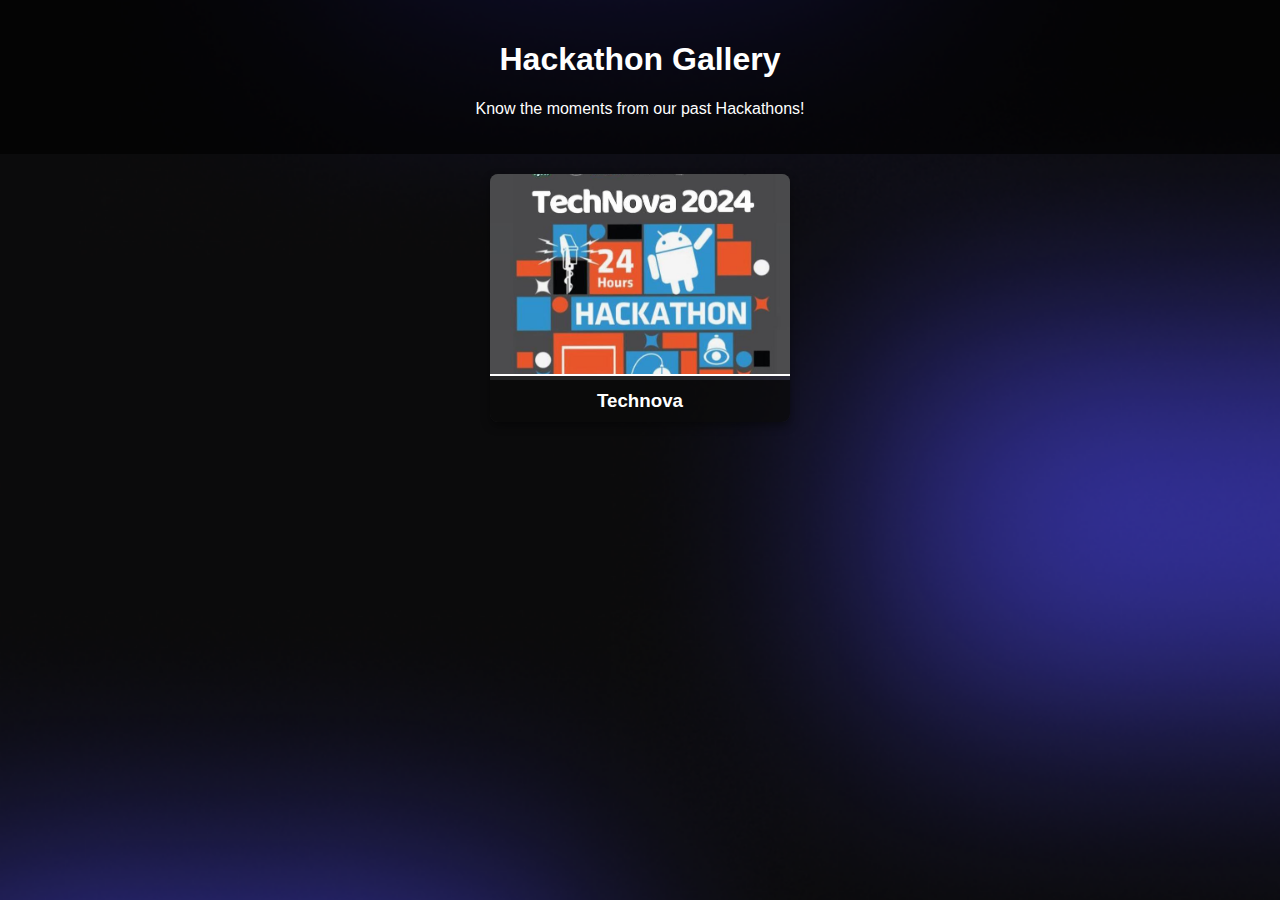
==== hacakthon.html @ 468c9c6e "first commit" ====
<!DOCTYPE html>
<html lang="en">
<head>
  <meta charset="UTF-8">
  <meta name="viewport" content="width=device-width, initial-scale=1.0">
  <title>Hackathon Collobarately hosted by github</title>
  <style>
    :root {
      --purple-black-bg: color-mix(in lab, purple 70%, black 30%);
    }
    body {
    font-family: Arial, sans-serif;
    margin: 0;
    padding: 0;
    box-sizing: border-box;
    color: white;
    background: url('./images/teambg.png') no-repeat center center fixed; 
    background-size: cover; 
    }
    header {
      background-color: rgba(0, 0, 0, 0.6);
      padding: 20px;
      text-align: center;
    }
    .gallery {
      display: flex;
      flex-wrap: wrap;
      gap: 15px;
      justify-content: center;
      padding: 20px;
    }
    .gallery-item {
      background-color: rgba(255, 255, 255, 0.1);
      border-radius: 8px;
      overflow: hidden;
      box-shadow: 0 4px 10px rgba(0, 0, 0, 0.4);
      width: 300px;
      text-align: center;
      transition: transform 0.3s ease, box-shadow 0.3s ease;
    }
    .gallery-item:hover {
      transform: translateY(-5px);
      box-shadow: 0 8px 15px rgba(0, 0, 0, 0.6);
    }
    .gallery-item img {
      width: 100%;
      height: 200px;
      object-fit: cover;
      border-bottom: 2px solid white;
    }
    .gallery-item h3 {
      margin: 0;
      padding: 10px;
      background-color: rgba(0, 0, 0, 0.7);
    }
  </style>
</head>
<body>
  <header>
    <h1>Hackathon Gallery</h1>
    <p>Know  the moments from our past Hackathons!</p>
  </header>

  <div class="gallery">
    <div class="gallery-item">
      <img src="./images/hackathon1.jpg" alt="Hackathon 1">
      <h3>Technova</h3>
    </div>
  </div>
</body>
</html>
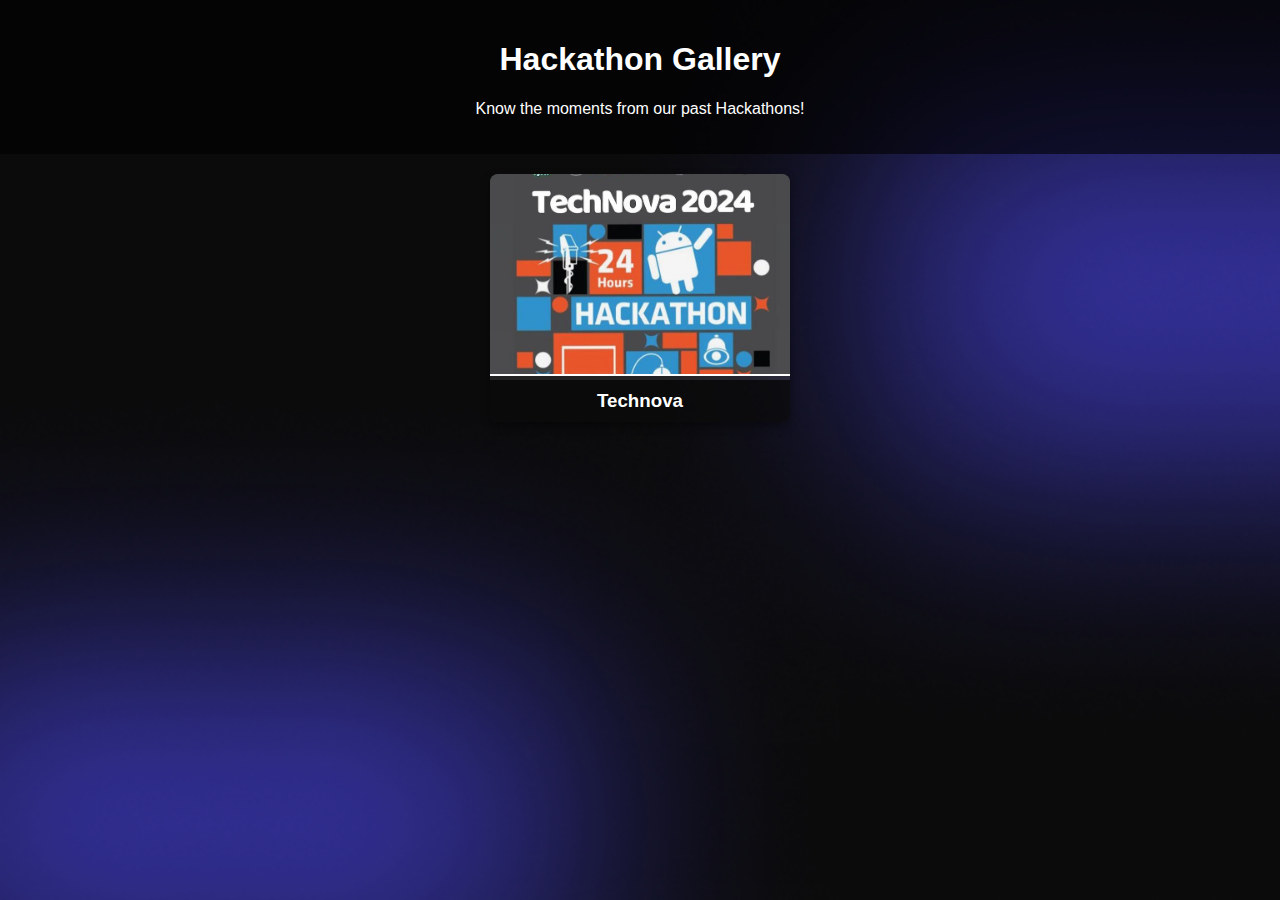
==== commit 6690ed72: "updated" ====
--- a/hacakthon.html
+++ b/hacakthon.html
@@ -14,7 +14,7 @@
     padding: 0;
     box-sizing: border-box;
     color: white;
-    background: url('./images/teambg.png') no-repeat center center fixed; 
+    background: url('./images/teambg.png') no-repeat center center ; 
     background-size: cover; 
     }
     header {
